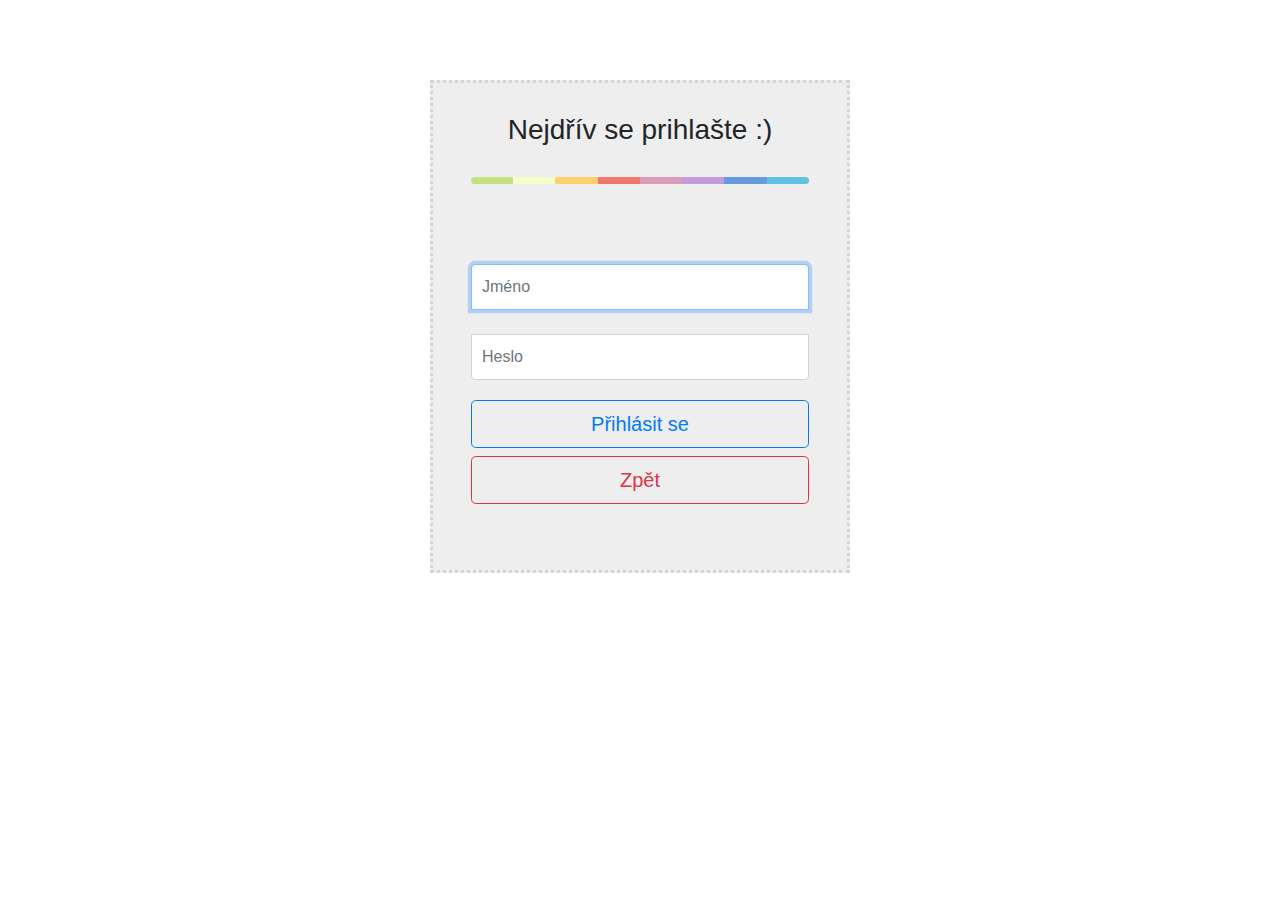
==== login.html @ d5ffa089 "login" ====
<!DOCTYPE html>
<html lang="en" dir="ltr">
  <head>
    <link rel="stylesheet" href="https://maxcdn.bootstrapcdn.com/bootstrap/4.0.0/css/bootstrap.min.css" integrity="sha384-Gn5384xqQ1aoWXA+058RXPxPg6fy4IWvTNh0E263XmFcJlSAwiGgFAW/dAiS6JXm" crossorigin="anonymous">
    <title>Počítadlo - login</title>
    <meta charset="utf-8">
    <link rel="shortcut icon" href="favicon.ico" type="image/x-icon">
    <link rel="stylesheet" href="./css/login.css">
  </head>
  <body>
    <div class = "container">
	     <div class="wrapper">
		       <form id="Login_Form" action="#" method="post" name="Login_Form" class="form-signin">
    		       <h3 class="form-signin-heading">Nejdřív se prihlašte :)</h3>
    			     <hr class="colorgraph"><br>
               <div class="falseLog">
                 <p class="text-danger"><b id="flg"></b></p>
               </div>
               <label for="user"></label>
    			     <input id="user" type="text" class="form-control" name="user" placeholder="Jméno" required="" autofocus="" />
               <label for="pass"></label>
    			     <input id="pass" type="password" class="form-control" name="pass" placeholder="Heslo" required=""/>
    			     <button class="btn btn-lg btn-block btn-outline-primary" name="Submit" value="Login" type="Submit" onclick="validateForm()">Přihlásit se</button>
               <button class="btn btn-lg btn-block btn-outline-danger" onclick="back()">Zpět</button>
          </form>
	      </div>
    </div>
  </body>
</html>
<script src="https://code.jquery.com/jquery-3.2.1.slim.min.js" integrity="sha384-KJ3o2DKtIkvYIK3UENzmM7KCkRr/rE9/Qpg6aAZGJwFDMVNA/GpGFF93hXpG5KkN" crossorigin="anonymous"></script>
<script src="https://cdnjs.cloudflare.com/ajax/libs/popper.js/1.12.9/umd/popper.min.js" integrity="sha384-ApNbgh9B+Y1QKtv3Rn7W3mgPxhU9K/ScQsAP7hUibX39j7fakFPskvXusvfa0b4Q" crossorigin="anonymous"></script>
<script src="https://maxcdn.bootstrapcdn.com/bootstrap/4.0.0/js/bootstrap.min.js" integrity="sha384-JZR6Spejh4U02d8jOt6vLEHfe/JQGiRRSQQxSfFWpi1MquVdAyjUar5+76PVCmYl" crossorigin="anonymous"></script>
<script src="./js/login.js"></script>
---- css/login.css ----
.wrapper {
 margin-top: 80px;
 margin-bottom: 20px;
}

.form-signin {
 max-width: 420px;
 padding: 30px 38px 66px;
 margin: 0 auto;
 background-color: #eee;
 border: 3px dotted rgba(0,0,0,0.1);
 }

.form-signin-heading {
 text-align:center;
 margin-bottom: 30px;
}

.form-control {
 position: relative;
 font-size: 16px;
 height: auto;
 padding: 10px;
}

input[type="text"] {
 margin-bottom: 0px;
 border-bottom-left-radius: 0;
 border-bottom-right-radius: 0;
}

input[type="password"] {
 margin-bottom: 20px;
 border-top-left-radius: 0;
 border-top-right-radius: 0;
}

.colorgraph {
 height: 7px;
 border-top: 0;
 background: #c4e17f;
 border-radius: 5px;
 background-image: -webkit-linear-gradient(left, #c4e17f, #c4e17f 12.5%, #f7fdca 12.5%, #f7fdca 25%, #fecf71 25%, #fecf71 37.5%, #f0776c 37.5%, #f0776c 50%, #db9dbe 50%, #db9dbe 62.5%, #c49cde 62.5%, #c49cde 75%, #669ae1 75%, #669ae1 87.5%, #62c2e4 87.5%, #62c2e4);
 background-image: -moz-linear-gradient(left, #c4e17f, #c4e17f 12.5%, #f7fdca 12.5%, #f7fdca 25%, #fecf71 25%, #fecf71 37.5%, #f0776c 37.5%, #f0776c 50%, #db9dbe 50%, #db9dbe 62.5%, #c49cde 62.5%, #c49cde 75%, #669ae1 75%, #669ae1 87.5%, #62c2e4 87.5%, #62c2e4);
 background-image: -o-linear-gradient(left, #c4e17f, #c4e17f 12.5%, #f7fdca 12.5%, #f7fdca 25%, #fecf71 25%, #fecf71 37.5%, #f0776c 37.5%, #f0776c 50%, #db9dbe 50%, #db9dbe 62.5%, #c49cde 62.5%, #c49cde 75%, #669ae1 75%, #669ae1 87.5%, #62c2e4 87.5%, #62c2e4);
 background-image: linear-gradient(to right, #c4e17f, #c4e17f 12.5%, #f7fdca 12.5%, #f7fdca 25%, #fecf71 25%, #fecf71 37.5%, #f0776c 37.5%, #f0776c 50%, #db9dbe 50%, #db9dbe 62.5%, #c49cde 62.5%, #c49cde 75%, #669ae1 75%, #669ae1 87.5%, #62c2e4 87.5%, #62c2e4);
}

.falseLog {
 padding-left: 20px;
 padding-right: 20px;
 margin-left: 20px;
 margin-right: 20px;
}
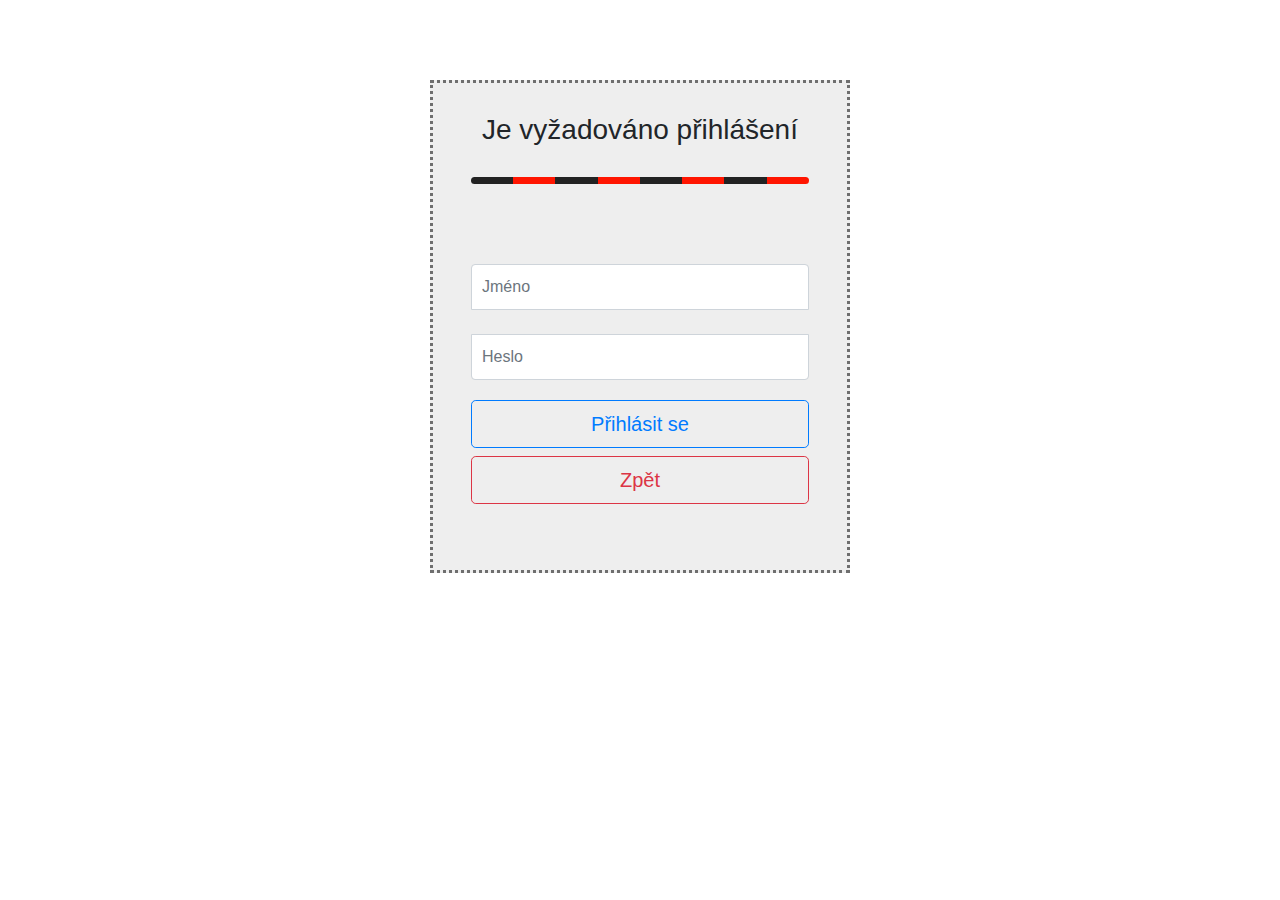
==== commit 710df63f: "readme 29/9" ====
--- a/login.html
+++ b/login.html
@@ -11,13 +11,13 @@
     <div class = "container">
 	     <div class="wrapper">
 		       <form id="Login_Form" action="#" method="post" name="Login_Form" class="form-signin">
-    		       <h3 class="form-signin-heading">Nejdřív se prihlašte :)</h3>
+    		       <h3 class="form-signin-heading">Je vyžadováno přihlášení</h3>
     			     <hr class="colorgraph"><br>
                <div class="falseLog">
                  <p class="text-danger"><b id="flg"></b></p>
                </div>
                <label for="user"></label>
-    			     <input id="user" type="text" class="form-control" name="user" placeholder="Jméno" required="" autofocus="" />
+    			     <input id="user" type="text" class="form-control" name="user" placeholder="Jméno" required="" />
                <label for="pass"></label>
     			     <input id="pass" type="password" class="form-control" name="pass" placeholder="Heslo" required=""/>
     			     <button class="btn btn-lg btn-block btn-outline-primary" name="Submit" value="Login" type="Submit" onclick="validateForm()">Přihlásit se</button>
--- a/css/login.css
+++ b/css/login.css
@@ -8,7 +8,7 @@
  padding: 30px 38px 66px;
  margin: 0 auto;
  background-color: #eee;
- border: 3px dotted rgba(0,0,0,0.1);
+ border: 3px dotted rgba(110,110,110,1);
  }
 
 .form-signin-heading {
@@ -40,10 +40,10 @@
  border-top: 0;
  background: #c4e17f;
  border-radius: 5px;
- background-image: -webkit-linear-gradient(left, #c4e17f, #c4e17f 12.5%, #f7fdca 12.5%, #f7fdca 25%, #fecf71 25%, #fecf71 37.5%, #f0776c 37.5%, #f0776c 50%, #db9dbe 50%, #db9dbe 62.5%, #c49cde 62.5%, #c49cde 75%, #669ae1 75%, #669ae1 87.5%, #62c2e4 87.5%, #62c2e4);
- background-image: -moz-linear-gradient(left, #c4e17f, #c4e17f 12.5%, #f7fdca 12.5%, #f7fdca 25%, #fecf71 25%, #fecf71 37.5%, #f0776c 37.5%, #f0776c 50%, #db9dbe 50%, #db9dbe 62.5%, #c49cde 62.5%, #c49cde 75%, #669ae1 75%, #669ae1 87.5%, #62c2e4 87.5%, #62c2e4);
- background-image: -o-linear-gradient(left, #c4e17f, #c4e17f 12.5%, #f7fdca 12.5%, #f7fdca 25%, #fecf71 25%, #fecf71 37.5%, #f0776c 37.5%, #f0776c 50%, #db9dbe 50%, #db9dbe 62.5%, #c49cde 62.5%, #c49cde 75%, #669ae1 75%, #669ae1 87.5%, #62c2e4 87.5%, #62c2e4);
- background-image: linear-gradient(to right, #c4e17f, #c4e17f 12.5%, #f7fdca 12.5%, #f7fdca 25%, #fecf71 25%, #fecf71 37.5%, #f0776c 37.5%, #f0776c 50%, #db9dbe 50%, #db9dbe 62.5%, #c49cde 62.5%, #c49cde 75%, #669ae1 75%, #669ae1 87.5%, #62c2e4 87.5%, #62c2e4);
+ background-image: -webkit-linear-gradient(left, #222222, #222222 12.5%, #ff1500 12.5%, #ff1500 25%, #222222 25%, #222222 37.5%, #ff1500 37.5%, #ff1500 50%, #222222 50%, #222222 62.5%, #ff1500 62.5%, #ff1500 75%, #222222 75%, #222222 87.5%, #ff1500 87.5%, #ff1500);
+ background-image: -moz-linear-gradient(left, #222222, #222222 12.5%, #ff1500 12.5%, #ff1500 25%, #222222 25%, #222222 37.5%, #ff1500 37.5%, #ff1500 50%, #222222 50%, #222222 62.5%, #ff1500 62.5%, #ff1500 75%, #222222 75%, #222222 87.5%, #ff1500 87.5%, #ff1500);
+ background-image: -o-linear-gradient(left, #222222, #222222 12.5%, #ff1500 12.5%, #ff1500 25%, #222222 25%, #222222 37.5%, #ff1500 37.5%, #ff1500 50%, #222222 50%, #222222 62.5%, #ff1500 62.5%, #ff1500 75%, #222222 75%, #222222 87.5%, #ff1500 87.5%, #ff1500);
+ background-image: linear-gradient(to right, #222222, #222222 12.5%, #ff1500 12.5%, #ff1500 25%, #222222 25%, #222222 37.5%, #ff1500 37.5%, #ff1500 50%, #222222 50%, #222222 62.5%, #ff1500 62.5%, #ff1500 75%, #222222 75%, #222222 87.5%, #ff1500 87.5%, #ff1500);
 }
 
 .falseLog {
